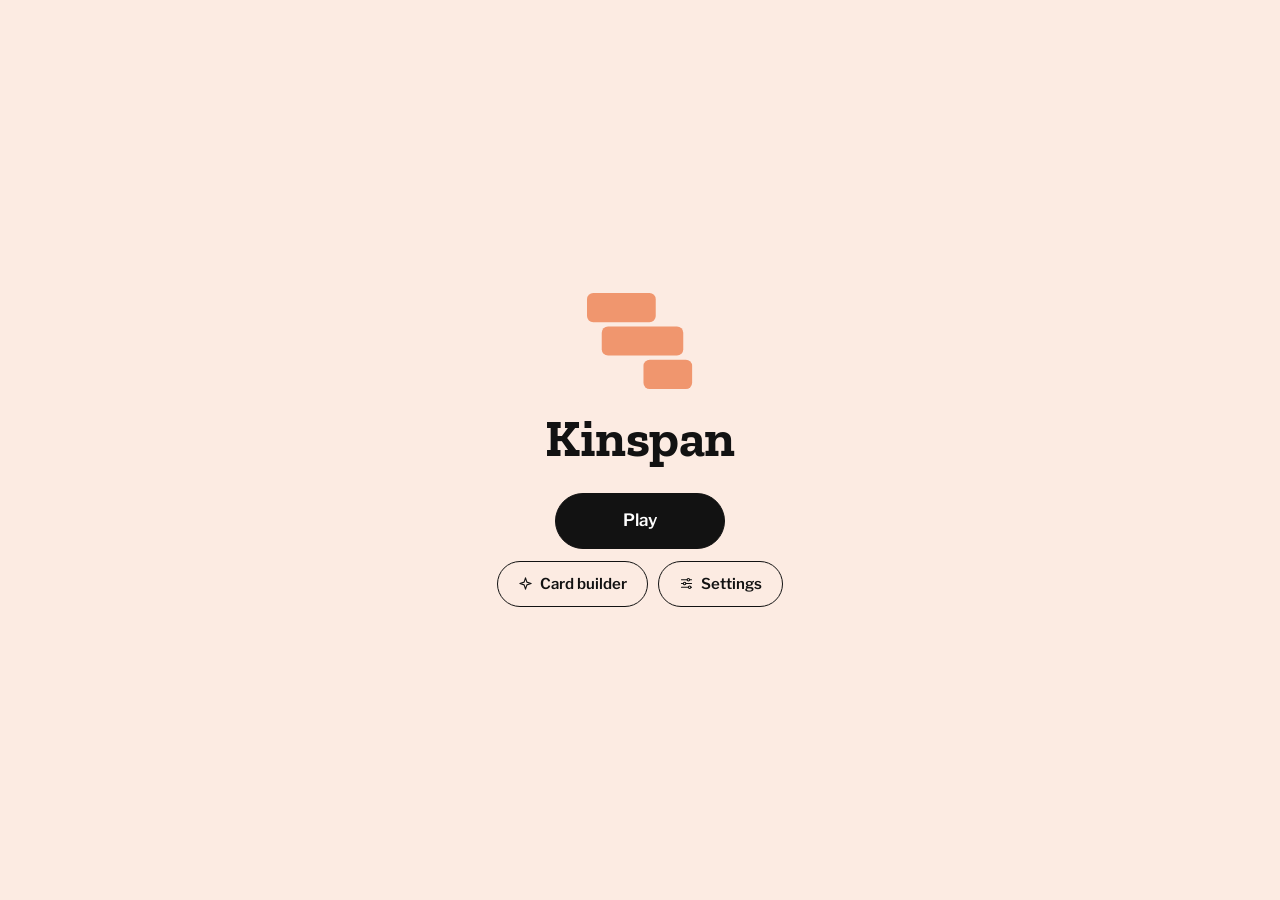
==== edit.html @ 1bdb9ee4 "One Gift per card, and cards that fit their content A card carries one Gift at most: Common none, Ra" ====
<!doctype html>
<meta charset="utf-8">
<meta name="viewport" content="width=device-width,initial-scale=1,viewport-fit=cover">
<meta name="apple-mobile-web-app-capable" content="yes">
<meta name="apple-mobile-web-app-status-bar-style" content="default">
<meta name="apple-mobile-web-app-title" content="Kinspan">
<meta name="theme-color" content="#f7f4ef">
<link rel="icon" href="logo.svg" type="image/svg+xml">
<link rel="apple-touch-icon" href="touch-icon.png">
<title>Kinspan — card builder</title>
<script src="tree.js?v=11"></script>
<script src="family.js?v=11"></script>
<script src="rules.js?v=11"></script>
<style>
  :root{
    --bg:#f7f4ef; --panel:#ffffff; --edge:#ddd5c9; --ink:#2b2621; --dim:#7d7368;
    --gold:#9a7212; --pat:#2f6f9e; --mat:#a8552a; --self:#2f7a45; --bad:#a4262c;
    --patbg:#e4f0f8; --matbg:#fbeade; --selfbg:#e2f3e6;
    --ease:cubic-bezier(.34,1.24,.44,1);
  }
  *{box-sizing:border-box}
  html,body{height:100%}
  body{margin:0;background:var(--bg);color:var(--ink);height:100dvh;
    display:flex;flex-direction:column;overflow:hidden;touch-action:manipulation;
    font:15px/1.5 ui-sans-serif,-apple-system,"Segoe UI",Roboto,sans-serif}
  button{font:inherit;color:inherit;cursor:pointer}

  header{flex:none;display:flex;gap:10px;align-items:center;
    padding:10px 14px;padding-top:calc(10px + env(safe-area-inset-top));
    background:var(--panel);border-bottom:1px solid var(--edge)}
  .hmark{font-size:20px}
  header h1{margin:0;font-size:18px;font-weight:680;letter-spacing:-.01em}
  .sp{flex:1}
  .round{border:1px solid var(--edge);background:var(--panel);border-radius:99px;
    width:40px;height:40px;font-size:18px;flex:none}
  .round:hover{border-color:var(--ink)}
  .btn{appearance:none;border:1px solid var(--edge);background:var(--panel);
    font-size:14px;font-weight:620;border-radius:10px;padding:8px 14px;min-height:40px}
  .btn:hover{border-color:var(--ink)}
  .btn.primary{background:var(--ink);color:#fff;border-color:var(--ink)}
  .btn.gold{background:var(--gold);color:#fff;border-color:var(--gold)}
  .btn.danger{color:var(--bad);border-color:#e7c9c9}
  .btn.sm{min-height:32px;padding:5px 10px;font-size:12.5px}
  .dirty{width:8px;height:8px;border-radius:50%;background:var(--gold)}

  /* ---- toolbar ---- */
  .tools{flex:none;display:flex;gap:8px;align-items:center;flex-wrap:wrap;
    padding:12px 14px 4px;max-width:1100px;width:100%;margin:0 auto}
  #q{flex:1 1 180px;padding:9px 12px;border:1px solid var(--edge);border-radius:99px;
    font:inherit;font-size:15px;background:var(--panel);color:var(--ink)}
  .chips{display:flex;gap:6px;overflow-x:auto;scrollbar-width:none}
  .chip{border:1px solid var(--edge);background:var(--panel);border-radius:99px;
    padding:6px 12px;font-size:13px;font-weight:600;white-space:nowrap}
  .chip.on{background:var(--ink);color:#fff;border-color:var(--ink)}
  #sort{width:auto;border:1px solid var(--edge);border-radius:99px;padding:7px 10px;font:inherit;
    font-size:13px;background:var(--panel);color:var(--ink)}

  /* ---- the deck ---- */
  main{flex:1;overflow:auto;-webkit-overflow-scrolling:touch;
    padding:10px 14px calc(30px + env(safe-area-inset-bottom))}
  #grid{display:grid;grid-template-columns:repeat(auto-fill,minmax(150px,1fr));gap:14px;
    max-width:1100px;margin:0 auto;perspective:900px}
  .kc{position:relative;aspect-ratio:5/7;border-radius:14px;border:1.5px solid;
    background:var(--panel);overflow:hidden;cursor:pointer;text-align:left;padding:0;
    display:flex;flex-direction:column;content-visibility:auto;contain-intrinsic-size:150px 210px;
    box-shadow:0 2px 0 rgba(0,0,0,.04);
    animation:deal .42s var(--ease) both;
    transition:transform .2s var(--ease),box-shadow .2s}
  @keyframes deal{from{opacity:0;transform:translateY(24px) rotate(-3deg) scale(.92)}to{opacity:1;transform:none}}
  #grid.quiet .kc{animation:none}
  .kc:hover{transform:translateY(-6px) rotate(-1deg);box-shadow:0 16px 30px rgba(80,60,30,.18)}
  .kc.pat{border-color:var(--pat)} .kc.mat{border-color:var(--mat)} .kc.self{border-color:var(--self)}
  .kc .band{height:38%;display:flex;align-items:center;justify-content:center;position:relative}
  .kc.pat .band{background:var(--patbg);color:var(--pat)}
  .kc.mat .band{background:var(--matbg);color:var(--mat)}
  .kc.self .band{background:var(--selfbg);color:var(--self)}
  .kc .mono{width:52px;height:52px;border-radius:50%;border:2px solid currentColor;
    display:grid;place-items:center;font-weight:700;font-size:19px;background:rgba(255,255,255,.6)}
  .kc .tier{position:absolute;top:7px;right:8px;font-size:9.5px;letter-spacing:.09em;
    text-transform:uppercase;font-weight:700;opacity:.8}
  .kc .body{flex:1;padding:9px 11px;display:flex;flex-direction:column;min-height:0}
  .kc .nm{font-weight:680;font-size:14px;line-height:1.25;
    display:-webkit-box;-webkit-line-clamp:2;-webkit-box-orient:vertical;overflow:hidden}
  .kc .yr{color:var(--dim);font-size:12px;margin-top:2px;font-variant-numeric:tabular-nums}
  .kc .rl{color:var(--dim);font-size:11.5px;white-space:nowrap;overflow:hidden;text-overflow:ellipsis}
  .kc .gs{margin-top:auto;display:flex;gap:6px}
  .kc .g{width:28px;height:28px;border-radius:50%;display:grid;place-items:center;font-size:14px;
    border:1.5px dashed var(--edge);color:var(--edge)}
  .kc .g.on{border:1.5px solid var(--tintedge);background:var(--tint);color:var(--gold)}
  .kc.noyear{opacity:.55}
  .kc.noyear .tier{color:#b4671d}
  .kc.add{border:2px dashed var(--edge);background:transparent;align-items:center;
    justify-content:center;color:var(--dim);font-weight:620;gap:6px}
  .kc.add b{font-size:34px;font-weight:300;line-height:1}
  .kc.add:hover{border-color:var(--gold);color:var(--gold)}
  .count{max-width:1100px;margin:0 auto 10px;color:var(--dim);font-size:12.5px}
  .empty{color:var(--dim);text-align:center;padding:34px 0;grid-column:1/-1}

  /* ---- one card, up close ---- */
  #focus{position:fixed;inset:0;z-index:40;background:rgba(43,38,33,.5);display:none;
    align-items:center;justify-content:center;padding:16px}
  #focus.on{display:flex;animation:fade .2s both}
  @keyframes fade{from{opacity:0}to{opacity:1}}
  .fx{display:flex;gap:22px;align-items:flex-start;width:100%;max-width:860px;max-height:100%}
  .fx>.kc{width:240px;flex:none;cursor:default;animation:flip .5s var(--ease) both;
    box-shadow:0 24px 60px rgba(0,0,0,.3)}
  .fx>.kc:hover{transform:none}
  .fx.still>.kc,.fx.still>.panel{animation:none}
  .fx>.kc .nm{font-size:19px}
  .fx>.kc .yr{font-size:14px}
  .fx>.kc .rl{font-size:13px}
  .fx>.kc .mono{width:76px;height:76px;font-size:27px}
  .fx>.kc .g{width:38px;height:38px;font-size:19px}
  @keyframes flip{from{transform:rotateY(80deg) scale(.8);opacity:0}to{transform:none;opacity:1}}
  .panel{flex:1;min-width:0;background:var(--panel);border-radius:18px;padding:18px;
    max-height:calc(100dvh - 32px);overflow:auto;animation:slide .4s var(--ease) .08s both}
  @keyframes slide{from{opacity:0;transform:translateX(20px)}to{opacity:1;transform:none}}
  .panel h2{font-size:12px;letter-spacing:.13em;text-transform:uppercase;color:var(--dim);
    font-weight:680;margin:18px 0 8px}
  .panel h2:first-child{margin-top:0}

  .slot{display:flex;gap:10px;align-items:flex-start;border-radius:12px;padding:11px;margin-bottom:8px;
    background:var(--tint);border:1.5px solid var(--tintedge);animation:deal .35s var(--ease) both}
  .slot .gi{font-size:24px;width:32px;text-align:center;color:var(--gold);flex:none;line-height:34px}
  .slot .grow{flex:1;min-width:0}
  .slot input{width:100%;border:0;background:transparent;font:inherit;color:var(--ink);padding:2px 0}
  .slot input:focus{outline:0;border-bottom:1px solid var(--tintedge)}
  .slot .gname{font-weight:680;color:var(--gold);font-size:16px}
  .slot .gfx{font-size:13px;color:#4d4d4d;margin:1px 0 3px}
  .slot .gwhy{font-size:13px;font-style:italic;color:var(--dim)}
  .addslot{width:100%;border:1.5px dashed var(--edge);background:transparent;border-radius:12px;
    padding:13px;color:var(--dim);font-weight:620;margin-bottom:8px}
  .addslot:hover{border-color:var(--gold);color:var(--gold)}
  .picker{border:1px solid var(--edge);border-radius:12px;padding:10px;margin-bottom:8px;
    animation:deal .3s var(--ease) both}
  .gg{display:flex;flex-wrap:wrap;gap:6px;margin-bottom:9px}
  .gg>span{flex-basis:100%;font-size:10.5px;letter-spacing:.08em;text-transform:uppercase;color:var(--dim)}
  .gg{display:grid;grid-template-columns:repeat(auto-fill,minmax(190px,1fr))}
  .gg>span{grid-column:1/-1}
  .gchip{display:flex;gap:8px;align-items:flex-start;text-align:left;border:1px solid var(--edge);
    background:var(--panel);border-radius:10px;padding:8px 10px;font-size:13px;
    transition:transform .12s var(--ease),border-color .12s}
  .gchip i{font-style:normal;color:var(--gold);font-size:17px;width:20px;text-align:center;flex:none}
  .gchip b{display:block;font-weight:650}
  .gchip small{display:block;color:var(--dim);font-size:11.5px;line-height:1.35}
  .gchip:hover{border-color:var(--gold);transform:translateY(-1px)}
  .gchip.sug{border-color:var(--gold);background:var(--tint);color:var(--gold);font-weight:650}
  textarea{width:100%;min-height:90px;padding:10px 12px;border:1px solid var(--edge);border-radius:10px;
    font:inherit;font-size:15px;line-height:1.5;resize:vertical;background:var(--panel);color:var(--ink)}
  .done{display:flex;gap:8px;margin-top:16px}

  details.rec{margin-top:16px;border-top:1px solid var(--edge);padding-top:10px}
  details.rec summary{cursor:pointer;color:var(--dim);font-weight:620;font-size:14px;padding:6px 0}
  .field{margin-bottom:10px}
  .field label{display:block;font-size:12.5px;color:var(--dim);margin-bottom:3px}
  input[type=text],input[type=number],select,#pq{
    width:100%;padding:9px 11px;border:1px solid var(--edge);border-radius:8px;
    font:inherit;font-size:16px;background:var(--panel);color:var(--ink)}
  .slot input[type=text]{border:0;padding:2px 0;font-size:inherit;background:transparent}
  .two{display:grid;grid-template-columns:1fr 1fr;gap:8px}
  .check{display:flex;gap:8px;align-items:center;margin:10px 0;font-size:14px}
  .check input{width:18px;height:18px}
  .hint{color:var(--dim);font-size:12.5px;margin:4px 0 0}
  .row{display:flex;gap:8px;align-items:center;flex-wrap:wrap}
  .link{display:flex;gap:8px;align-items:center;border:1px solid var(--edge);border-radius:9px;
    padding:7px 10px;margin-bottom:6px}
  .link .grow{flex:1;min-width:0}
  .link .n{font-weight:600;font-size:14px}
  .link .d{color:var(--dim);font-size:12px}
  .x{border:0;background:transparent;color:var(--dim);font-size:17px;padding:4px 7px;line-height:1;border-radius:6px}
  .x:hover{color:var(--bad);background:#faf0f0}
  .person{display:flex;gap:10px;align-items:center;width:100%;text-align:left;
    background:var(--panel);border:1px solid var(--edge);border-radius:10px;padding:10px 12px;margin-bottom:7px}
  .person:hover{border-color:var(--ink)}
  .person .dot{width:9px;height:9px;border-radius:50%;flex:none;background:var(--dim)}
  .person .dot.m{background:var(--pat)} .person .dot.f{background:var(--mat)}
  .person .grow{flex:1;min-width:0}
  .person .n{font-weight:600}
  .person .d{color:var(--dim);font-size:12.5px}
  .tag{font-size:10px;letter-spacing:.05em;text-transform:uppercase;font-weight:650;
    border-radius:99px;padding:2px 7px;background:#eef4ee;color:var(--self)}

  #modal{position:fixed;inset:0;background:rgba(43,38,33,.4);display:none;z-index:50;
    align-items:flex-end;justify-content:center}
  #modal.on{display:flex}
  .sheet{background:var(--panel);width:100%;max-width:520px;border-radius:16px 16px 0 0;
    padding:16px 16px calc(20px + env(safe-area-inset-bottom));max-height:86vh;overflow:auto;
    animation:deal .3s var(--ease) both}
  .sheet h2{font-size:18px}
  .toast{position:fixed;left:50%;transform:translateX(-50%);
    bottom:calc(22px + env(safe-area-inset-bottom));z-index:60;
    background:var(--ink);color:#fff;padding:10px 16px;border-radius:9px;
    font-size:13.5px;opacity:0;pointer-events:none;transition:opacity .2s}
  .toast.on{opacity:1}

  @media (min-width:560px){ #modal{align-items:center} .sheet{border-radius:16px} }
  @media (max-width:640px){
    #grid{grid-template-columns:repeat(auto-fill,minmax(104px,1fr));gap:10px}
    .kc .mono{width:38px;height:38px;font-size:15px}
    .kc .nm{font-size:12.5px} .kc .rl,#grid .kc .tier{display:none}
    .kc .g{width:22px;height:22px;font-size:11px}
    .kc .body{padding:7px 8px}
    #focus{padding:0;align-items:stretch}
    .fx{flex-direction:column;align-items:stretch;gap:0;overflow:auto;max-height:none;min-height:100%;
      padding:14px 12px calc(16px + env(safe-area-inset-bottom))}
    .fx>.kc{width:150px;align-self:center;margin-bottom:-24px;z-index:1}
    .panel{flex:1;max-height:none;overflow:visible;padding-top:34px}
  }
  @media (prefers-reduced-motion: reduce){ *{animation:none!important;transition:none!important} }
</style>
<link rel="stylesheet" href="theme.css?v=11">

<header>
  <button class="round" id="home" aria-label="Main menu"><i data-ic="back"></i></button>
  <span class="hmark" data-logo></span>
  <h1>Card builder</h1>
  <div class="sp"></div>
  <span class="dirty" id="dirty" title="Changes not saved to your file" hidden></span>
  <button class="btn gold" id="save">Save file</button>
</header>

<div class="tools">
  <input id="q" type="search" placeholder="Find someone" autocomplete="off">
  <div class="chips" id="chips"></div>
  <select id="sort" aria-label="Sort">
    <option value="old">Oldest first</option>
    <option value="young">Youngest first</option>
    <option value="az">A to Z</option>
  </select>
</div>

<main>
  <p class="count" id="count"></p>
  <div id="grid"></div>
</main>

<div id="focus"></div>
<div id="modal"><div class="sheet" id="sheet"></div></div>
<div class="toast" id="toast"></div>

<script>
const $ = s => document.querySelector(s);
const esc = s => String(s ?? '').replace(/[&<>"]/g, c =>
  ({'&':'&amp;','<':'&lt;','>':'&gt;','"':'&quot;'}[c]));

let fam = null;
let editing = null;      // id of the card open up close
let picking = false;     // the Gift menu is open on that card
let filter = 'all';
let shown = null;     // the card already flipped open, so a redraw does not flip it again

(async function () {
  fam = await FAMILY.load();
  if (!fam) { location.href = './'; return; }
  render();
})();

function toast(msg) {
  const t = $('#toast');
  t.textContent = msg; t.classList.add('on');
  clearTimeout(t._t); t._t = setTimeout(() => t.classList.remove('on'), 2200);
}

/* Any change goes through here: re-derive, re-render, mark unsaved. */
function changed(msg) {
  fam = FAMILY.touched();
  if (msg) toast(msg);
  render();
}

let drawn = false;   // the deck deals in once, then redraws quietly
function render() {
  $('#dirty').hidden = !fam.dirty;
  if (editing && !fam.byId[editing]) editing = null;
  renderGrid(drawn); drawn = true;
  renderFocus();
}

/* ------------------------------------------------------------- a card ---- */

const sideOf = p => p.relationship_to_root === 'self' ? 'self'
  : p.relationship_side === 'maternal' ? 'mat' : 'pat';
const initials = p => ((p.given || p.name || '?')[0] + ((p.surname || '')[0] || '')).toUpperCase();
const years = p => p.birth_year ? `${p.birth_year}–${p.living ? 'now' : (p.death_year || '?')}` : 'No birth year';
const TIER = ['Sketch', 'Story', 'Biography'];

function kinCard(p, i) {
  const ab = p.abilities || [];
  const slots = [0].map(k => { const a = ab[k], fx = a && ABILITY_EFFECTS[a.kind];
    return a ? `<span class="g on" title="${esc(a.name)}">${fx ? fx.icon : icon('spark')}</span>` : `<span class="g">${icon('plus')}</span>`; }).join('');
  return `<button class="kc ${sideOf(p)} ${p.birth_year ? '' : 'noyear'} ${ab.length ? 't-high' : ''}" data-id="${esc(p.id)}"
      style="animation-delay:${Math.min(i, 24) * 22}ms">
    <span class="band"><span class="mono">${esc(initials(p))}</span>
      ${!p.birth_year ? '<span class="tier">Not playable</span>' : ab.length ? '<span class="tier"><i class="gem high" title="Biography"></i></span>' : ''}</span>
    <span class="body"><span class="nm">${esc(p.name)}</span>
      <span class="yr">${esc(years(p))}</span>
      <span class="rl">${esc(p.relationship_to_root || '')}</span>
      <span class="gs">${slots}</span></span>
  </button>`;
}

/* ------------------------------------------------------------- the deck -- */

const FILTERS = [
  ['all', 'Everyone', () => true],
  ['gift', 'With Gifts', p => (p.abilities || []).length],
  ['none', 'No Gift yet', p => !(p.abilities || []).length],
  ['pat', "Father's side", p => sideOf(p) === 'pat'],
  ['mat', "Mother's side", p => sideOf(p) === 'mat'],
];
const SORTS = {
  old: (a, b) => (a.birth_year || 9999) - (b.birth_year || 9999),
  young: (a, b) => (b.birth_year || 0) - (a.birth_year || 0),
  az: (a, b) => a.name.localeCompare(b.name),
};
$('#chips').innerHTML = FILTERS.map(([id, label]) =>
  `<button class="chip ${id === filter ? 'on' : ''}" data-f="${id}">${label}</button>`).join('');
$('#chips').onclick = e => { const b = e.target.closest('[data-f]'); if (!b) return;
  filter = b.dataset.f;
  $('#chips').querySelectorAll('.chip').forEach(c => c.classList.toggle('on', c === b));
  renderGrid(); };
$('#q').oninput = () => renderGrid();
$('#sort').onchange = () => renderGrid();

function renderGrid(quiet) {
  $('#grid').classList.toggle('quiet', !!quiet);
  const term = ($('#q').value || '').trim().toLowerCase();
  const keep = FILTERS.find(f => f[0] === filter)[2];
  const list = fam.people.filter(p => keep(p) && (!term || p.name.toLowerCase().includes(term)))
    .sort(SORTS[$('#sort').value]);
  const gifted = fam.people.filter(p => (p.abilities || []).length).length;
  $('#count').textContent = `${fam.people.length} Kin · ${gifted} with a Gift`
    + (list.length !== fam.people.length ? ` · showing ${list.length}` : '');
  $('#grid').innerHTML = (list.length ? list.map(kinCard).join('') : '<p class="empty">Nobody here.</p>')
    + `<button class="kc add" id="add"><b>${icon('plus')}</b>Add someone</button>`;
  $('#grid').querySelectorAll('.kc[data-id]').forEach(b => {
    b.onclick = () => { editing = b.dataset.id; picking = false; renderFocus(); };
  });
  $('#add').onclick = () => newPerson(null, null);
}

/* ------------------------------------------------------ one card, up close */

function renderFocus() {
  const f = $('#focus');
  const p = editing && fam.byId[editing];
  if (!p) { f.classList.remove('on'); f.innerHTML = ''; shown = null; return; }
  const ab = p.abilities || [];
  const sug = suggestGift(p, giftContext(fam.people));
  const isRoot = fam.meta.root_id === p.id;
  const chip = (id, hot) => { const g = GIFT_BY_ID[id], fx = ABILITY_EFFECTS[g.kind];
    return `<button class="gchip ${hot ? 'sug' : ''}" data-gift="${id}"
      ><i>${fx.icon}</i><span><b>${esc(g.name)}</b><small>${esc(giftTier(g.kind, 'high').effect)} ≈ ${giftTier(g.kind, 'high').worth} Legacy</small></span></button>`; };
  const taken = new Set(ab.map(a => a.gift));

  const slots = ab.map((a, i) => {
    // A Gift written before the menu has no effect of its own; in play it
    // borrows the one their life suggests, so say that rather than nothing.
    const own = ABILITY_EFFECTS[a.kind], fx = own || ABILITY_EFFECTS[(sug || {}).kind];
    return `<div class="slot">
      <span class="gi">${fx ? fx.icon : icon('spark')}</span>
      <div class="grow">
        <input type="text" class="gname" id="f-gn${i}" value="${esc(a.name)}" aria-label="Gift name">
        <div class="gfx">${fx ? esc(giftTier(own ? a.kind : sug.kind, 'high').effect) : ''}</div>
        <input type="text" class="gwhy" id="f-gw${i}" value="${esc(a.why || a.text || '')}"
          placeholder="Why them? A line from their story" aria-label="Why they have it">
      </div>
      <button class="x" data-ungift="${i}" aria-label="Remove this Gift">${icon('close')}</button>
    </div>`; }).join('');
  const add = ab.length >= 1 ? '' : picking ? `<div class="picker">
      ${sug && !taken.has(sug.gift) ? `<div class="gg"><span>Their life suggests</span>${chip(sug.gift, true)}</div>` : ''}
      ${[...new Set(GIFTS.map(g => g.group))].map(grp => `<div class="gg"><span>${esc(grp)}</span>${
        GIFTS.filter(g => g.group === grp && !taken.has(g.id)).map(g => chip(g.id)).join('')}</div>`).join('')}
      <button class="btn sm" id="unpick">Close</button></div>`
    : `<button class="addslot" id="pick">${icon('plus')} Add a Gift${sug && !taken.has(sug.gift) ? ` · try <b>${esc(GIFT_BY_ID[sug.gift].name)}</b>` : ''}</button>`;

  f.innerHTML = `<div class="fx ${shown === p.id ? 'still' : ''}">
    ${kinCard(p, 0).replace('<button', '<div').replace(/<\/button>\s*$/, '</div>')}
    <div class="panel">
      <h2>Gift</h2>
      <p class="hint" style="margin:-4px 0 10px">${ab.length ? 'A Gift you write plays at full strength: this card is a Biography every game.'
        : 'Without one, each game deals this Kin as a Sketch, a Story, or a Biography at random. Write one and they are always a Biography.'}</p>
      ${slots}${add}
      <h2>Their story</h2>
      <textarea id="f-story" placeholder="A job, a journey, something they said, how they are remembered.">${esc(p.story || '')}</textarea>

      <details class="rec"><summary>Fix the record</summary>
        <div class="two" style="margin-top:8px">
          <div class="field"><label>First names</label><input type="text" id="f-given" value="${esc(p.given||'')}"></div>
          <div class="field"><label>Surname</label><input type="text" id="f-surname" value="${esc(p.surname||'')}"></div>
        </div>
        <div class="two">
          <div class="field"><label>Suffix</label><input type="text" id="f-suffix" value="${esc(p.suffix||'')}" placeholder="Jr, III"></div>
          <div class="field"><label>Sex</label><select id="f-sex">
            <option value=""${!p.sex?' selected':''}>Not recorded</option>
            <option value="F"${p.sex==='F'?' selected':''}>Female</option>
            <option value="M"${p.sex==='M'?' selected':''}>Male</option></select></div>
        </div>
        <div class="two">
          <div class="field"><label>Born — year</label><input type="number" id="f-by" value="${p.birth_year ?? ''}" placeholder="1902"></div>
          <div class="field"><label>Born — place</label><input type="text" id="f-bp" value="${esc(p.birth_place||'')}"></div>
        </div>
        <div class="check"><input type="checkbox" id="f-living" ${p.living?'checked':''}>
          <label for="f-living">Still living</label></div>
        <div id="deathfields" ${p.living?'hidden':''}>
          <div class="two">
            <div class="field"><label>Died — year</label><input type="number" id="f-dy" value="${p.death_year ?? ''}"></div>
            <div class="field"><label>Died — place</label><input type="text" id="f-dp" value="${esc(p.death_place||'')}"></div>
          </div>
          <div class="field"><label>Buried</label><input type="text" id="f-bu" value="${esc(p.burial_place||'')}"></div>
        </div>
        <div class="field"><label>Children they had</label>
          <input type="number" id="f-kids" value="${p.child_count ?? ''}" placeholder="${p.children_in_tree} in this file"></div>
        ${renderMarriages(p)}
        ${linkBlock('Parents', p.parent_ids, 'parent')}
        ${linkBlock('Spouses', p.spouse_ids, 'spouse')}
        ${linkBlock('Children', p.children_ids, 'child')}
        <div class="row" style="margin-top:12px">
          ${isRoot ? '<span class="tag">Everyone is related to them</span>'
                   : '<button class="btn sm" id="mkroot">Centre the family on them</button>'}
          <div class="sp"></div>
          <button class="btn sm danger" id="del">Remove</button>
        </div>
      </details>

      <div class="done"><div class="sp"></div><button class="btn primary" id="apply">Done</button></div>
    </div></div>`;
  f.classList.add('on'); shown = p.id;

  const close = () => { commit(); editing = null; render(); };
  $('#apply').onclick = close;
  f.onclick = e => { if (e.target === f || e.target.classList.contains('fx')) close(); };
  const pk = $('#pick'); if (pk) pk.onclick = () => { commit(); picking = true; renderFocus(); };
  const up = $('#unpick'); if (up) up.onclick = () => { commit(); picking = false; renderFocus(); };
  const mk = $('#mkroot');
  if (mk) mk.onclick = () => { commit(); fam.meta.root_id = p.id;
    changed(`Everyone is now described relative to ${p.name}.`); };
  $('#f-living').onchange = e => { $('#deathfields').hidden = e.target.checked; };
  $('#del').onclick = () => confirmDelete(p);
  f.querySelectorAll('[data-gift]').forEach(b => {
    b.onclick = () => {
      commit();
      const id = b.dataset.gift, g = GIFT_BY_ID[id];
      p.abilities.push({ gift: id, kind: g.kind, n: g.n || 1, name: g.name, why: '' });
      picking = false;
      changed(`${g.name} given to ${p.given || p.name}.`);
    };
  });
  f.querySelectorAll('[data-ungift]').forEach(b => {
    b.onclick = () => { commit(); p.abilities.splice(+b.dataset.ungift, 1); changed(); };
  });
  f.querySelectorAll('[data-unlink]').forEach(b => {
    b.onclick = () => {
      commit();
      const [kind, other] = b.dataset.unlink.split(':');
      if (kind === 'spouse') TREE.unlinkSpouse(fam.byId, p.id, other);
      if (kind === 'parent') TREE.unlinkChild(fam.byId, other, p.id);
      if (kind === 'child')  TREE.unlinkChild(fam.byId, p.id, other);
      changed('Unlinked.');
    };
  });
  f.querySelectorAll('[data-addlink]').forEach(b => {
    b.onclick = () => { commit(); pickPerson(p, b.dataset.addlink); };
  });
}

function renderMarriages(p) {
  const mars = (p.marriages || []).filter(m => m.spouse_id);
  if (!mars.length) return '';
  return `<h2>Marriages</h2><div class="card">` + mars.map((m, i) => `
    <div class="field">
      <label>${esc(m.spouse_name || 'Spouse')}</label>
      <div class="two">
        <input type="number" id="f-my${i}" value="${m.year ?? ''}" placeholder="Year">
        <input type="text" id="f-mp${i}" value="${esc(m.place||'')}" placeholder="Place">
      </div>
    </div>`).join('') + `</div>`;
}

function linkBlock(title, ids, kind) {
  const rows = (ids || []).map(id => {
    const q = fam.byId[id];
    if (!q) return '';
    const yrs = q.birth_year ? `b. ${q.birth_year}` : 'no dates';
    return `<div class="link">
      <span class="dot ${q.sex==='M'?'m':q.sex==='F'?'f':''}"
        style="width:8px;height:8px;border-radius:50%;background:${q.sex==='M'?'var(--pat)':q.sex==='F'?'var(--mat)':'var(--dim)'}"></span>
      <span class="grow"><span class="n">${esc(q.name)}</span>
        <span class="d"> · ${esc(yrs)}</span></span>
      <button class="x" data-unlink="${kind}:${esc(id)}" title="Unlink">${icon('close')}</button>
    </div>`;
  }).join('');
  return `<div style="margin-bottom:12px">
    <label style="display:block;font-size:12.5px;color:var(--dim);margin-bottom:5px">${title}</label>
    ${rows || '<p class="hint" style="margin:0 0 6px">None recorded.</p>'}
    <button class="btn sm" data-addlink="${kind}">Add a ${kind}</button>
  </div>`;
}

/* Read every field back onto the person. Called before any action that
 * re-renders, so nothing typed is silently thrown away. */
function commit() {
  const p = fam.byId[editing];
  if (!p) return;
  const val = id => { const e = document.getElementById(id); return e ? e.value.trim() : ''; };
  const num = id => { const v = val(id); if (v === '') return null;
                      const n = parseInt(v, 10); return Number.isFinite(n) ? n : null; };
  const chk = id => { const e = document.getElementById(id); return e ? e.checked : false; };

  p.given = val('f-given') || null;
  p.surname = val('f-surname') || null;
  p.suffix = val('f-suffix') || null;
  p.sex = val('f-sex') || null;

  p.birth_year = num('f-by');
  p.birth_place = val('f-bp') || null;
  p.living = chk('f-living');
  if (p.living) {
    p.death_year = null; p.death_place = null; p.burial_place = null;
  } else {
    p.death_year = num('f-dy');
    p.death_place = val('f-dp') || null;
    p.burial_place = val('f-bu') || null;
  }
  p.child_count = num('f-kids');

  (p.marriages || []).filter(m => m.spouse_id).forEach((m, i) => {
    if (document.getElementById('f-my' + i)) {
      m.year = num('f-my' + i);
      m.place = val('f-mp' + i) || null;
    }
  });

  p.story = (document.getElementById('f-story') || {}).value || '';
  // The Gift list is the truth; the inputs only rename it or add a why. An
  // emptied name falls back to the catalogue's, so a Gift is never lost to a
  // cleared box. `text` was the why before the menu; it becomes `why` here.
  p.abilities = (p.abilities || []).map(({ text, ...a }, i) => ({ ...a,
    name: val('f-gn' + i) || (GIFT_BY_ID[a.gift] || {}).name || a.name,
    why: document.getElementById('f-gw' + i) ? val('f-gw' + i) : (a.why || text || '') }));
  // A person who has been written about is no longer untouched.
  if ((p.story || '').trim() || p.abilities.length) p.status = 'drafted';

  fam = FAMILY.touched();
}

/* ------------------------------------------------------- pick a person ---- */

function pickPerson(p, kind) {
  const banned = new Set([p.id]);
  const already = kind === 'spouse' ? p.spouse_ids
                : kind === 'parent' ? p.parent_ids : p.children_ids;
  (already || []).forEach(i => banned.add(i));

  const choices = fam.people.filter(q => {
    if (banned.has(q.id)) return false;
    // Refuse anything that would make someone their own ancestor.
    if (kind === 'parent' && TREE.isAncestorOf(fam.byId, p.id, q.id)) return false;
    if (kind === 'child' && TREE.isAncestorOf(fam.byId, q.id, p.id)) return false;
    return true;
  });

  openSheet(`
    <h2 style="margin-top:0">Add a ${kind} for ${esc(p.name)}</h2>
    <input id="pq" type="search" placeholder="Search" autocomplete="off"
      style="width:100%;padding:10px 12px;border:1px solid var(--edge);border-radius:9px;
             font:inherit;font-size:16px;margin-bottom:9px">
    <div id="plist" style="max-height:46vh;overflow:auto"></div>
    <div class="row" style="margin-top:12px">
      <button class="btn" id="pnew">They are not here — add them</button>
      <div style="flex:1"></div>
      <button class="btn" id="pcancel">Cancel</button>
    </div>
  `);

  const draw = term => {
    const t = (term || '').trim().toLowerCase();
    const list = choices.filter(q => !t || q.name.toLowerCase().includes(t)).slice(0, 80);
    $('#plist').innerHTML = list.length ? list.map(q => `
      <button class="person" data-id="${esc(q.id)}">
        <span class="dot ${q.sex==='M'?'m':q.sex==='F'?'f':''}"></span>
        <span class="grow"><span class="n">${esc(q.name)}</span>
          <span class="d">${q.birth_year ? 'b. '+q.birth_year : 'no dates'}</span></span>
      </button>`).join('')
      : '<p class="empty">Nobody available.</p>';
    $('#plist').querySelectorAll('.person').forEach(b => {
      b.onclick = () => { doLink(p, kind, b.dataset.id); closeSheet(); };
    });
  };
  draw('');
  $('#pq').oninput = e => draw(e.target.value);
  $('#pcancel').onclick = closeSheet;
  $('#pnew').onclick = () => { closeSheet(); newPerson(p, kind); };
}

function doLink(p, kind, otherId) {
  let ok = false;
  if (kind === 'spouse') ok = TREE.linkSpouse(fam.byId, p.id, otherId);
  if (kind === 'parent') ok = TREE.linkChild(fam.byId, otherId, p.id);
  if (kind === 'child')  ok = TREE.linkChild(fam.byId, p.id, otherId);
  if (!ok) return toast('That link would put someone in their own family line.');
  changed(`Linked ${fam.byId[otherId].name}.`);
}

/* ---------------------------------------------------------- add someone ---- */

function newPerson(relativeTo, kind) {
  openSheet(`
    <h2 style="margin-top:0">Add someone${relativeTo ? ` as a ${kind} of ${esc(relativeTo.name)}` : ''}</h2>
    <div class="two">
      <div class="field"><label>First names</label><input type="text" id="n-given" autofocus></div>
      <div class="field"><label>Surname</label><input type="text" id="n-surname"></div>
    </div>
    <div class="two">
      <div class="field"><label>Born — year</label><input type="number" id="n-by" placeholder="1902"></div>
      <div class="field"><label>Sex</label>
        <select id="n-sex"><option value="">Not recorded</option>
          <option value="F">Female</option><option value="M">Male</option></select></div>
    </div>
    <div class="field"><label>Born — place</label><input type="text" id="n-bp"></div>
    <div class="check"><input type="checkbox" id="n-living">
      <label for="n-living" style="margin:0">Still living</label></div>
    <p class="hint">You can fill in the rest afterwards. A birth year is what lets
      them be played.</p>
    <div class="row" style="margin-top:12px">
      <button class="btn primary" id="ncreate">Add them</button>
      <div style="flex:1"></div>
      <button class="btn" id="ncancel">Cancel</button>
    </div>
  `);
  $('#ncancel').onclick = closeSheet;
  $('#ncreate').onclick = () => {
    const g = $('#n-given').value.trim(), s = $('#n-surname').value.trim();
    if (!g && !s) return toast('Give them at least one name.');
    const by = parseInt($('#n-by').value, 10);
    const p = TREE.addPerson(fam.people, {
      given: g || null, surname: s || null,
      sex: $('#n-sex').value || null,
      birth_year: Number.isFinite(by) ? by : null,
      birth_place: $('#n-bp').value.trim() || null,
      living: $('#n-living').checked,
    });
    fam.byId[p.id] = p;
    if (relativeTo) {
      if (kind === 'spouse') TREE.linkSpouse(fam.byId, relativeTo.id, p.id);
      if (kind === 'parent') TREE.linkChild(fam.byId, p.id, relativeTo.id);
      if (kind === 'child')  TREE.linkChild(fam.byId, relativeTo.id, p.id);
    }
    closeSheet();
    if (!relativeTo) editing = p.id;
    changed(`${p.name} added.`);
  };
}


/* ------------------------------------------------------------- removing ---- */

function confirmDelete(p) {
  const isRoot = fam.meta.root_id === p.id;
  openSheet(`
    <h2 style="margin-top:0">Remove ${esc(p.name)}?</h2>
    <p>They will be taken out of your family file, along with every link to them.
      ${isRoot ? '<b>They are who this family is centred on</b> — everyone else’s '
               + 'relationship will be recalculated from whoever comes first.' : ''}</p>
    <p class="hint">This only changes your file. Nothing anywhere else is touched,
      and you can always reload your last saved file.</p>
    <div class="row" style="margin-top:14px">
      <button class="btn danger" id="dyes">Remove them</button>
      <div style="flex:1"></div>
      <button class="btn" id="dno">Keep them</button>
    </div>
  `);
  $('#dno').onclick = closeSheet;
  $('#dyes').onclick = () => {
    const name = p.name;
    TREE.removePerson(fam.people, p.id);
    delete fam.byId[p.id];
    if (fam.meta.root_id === p.id) fam.meta.root_id = fam.people.length ? fam.people[0].id : null;
    editing = null;
    closeSheet();
    changed(`${name} removed.`);
  };
}

/* ---------------------------------------------------------------- sheet ---- */

function openSheet(html) {
  $('#sheet').innerHTML = html;
  $('#modal').classList.add('on');
}
function closeSheet() { $('#modal').classList.remove('on'); $('#sheet').innerHTML = ''; }
$('#modal').onclick = e => { if (e.target.id === 'modal') closeSheet(); };
document.addEventListener('keydown', e => {
  if (e.key !== 'Escape') return;
  if ($('#modal').classList.contains('on')) closeSheet();
  else if (editing) { commit(); editing = null; render(); }
});

/* ----------------------------------------------------------------- save ---- */

$('#save').onclick = () => {
  if (editing) commit();
  const name = FAMILY.download(fam);
  render();
  toast(`Saved ${name}. Keep it somewhere safe.`);
};

/* ------------------------------------------------------------ the game ---- */

/* Back to the title screen. The autosave carries the family across, so this
 * is not a place to warn about unsaved changes. */
let leaving = false;
$('#home').onclick = () => {
  if (editing) commit();
  leaving = true;
  location.href = './';
};

/* The autosave is a crash net, not their file. Say so on the way out rather
 * than letting someone assume an hour of writing is safely stored -- but not
 * when they are only stepping over to the board, which carries the same
 * unsaved family with it and comes straight back here. */
window.addEventListener('beforeunload', e => {
  if (leaving) return;
  if (fam && fam.dirty) { e.preventDefault(); e.returnValue = ''; }
});
</script>
---- theme.css ----
/* Kinspan house style, loaded after every page's own <style> so it wins.
 * Puzzle-paper look: white page, near-black ink, one slab serif for titles,
 * Franklin for everything else, black pill buttons, flat surfaces. Colour
 * comes from the logo and the game modes, not from the chrome. */
@import url('https://fonts.googleapis.com/css2?family=Libre+Franklin:wght@400;500;600;700;800&family=Zilla+Slab:wght@600;700&display=swap');

:root{
  --bg:#ffffff; --panel:#ffffff; --edge:#dcdcdc; --ink:#121212; --dim:#6f6f6f;
  --gold:#b8532c;          /* accent text: points, Gifts, links -- a deep cut of the logo */
  --brand:#F0966E; --tint:#fcebe2; --tintedge:#efc2ab; --soft:#f4f4f4;
  --ease:cubic-bezier(.3,1.3,.5,1);
}
body{font-family:'Libre Franklin',-apple-system,"Segoe UI",Roboto,sans-serif;background:var(--bg);color:var(--ink)}
/* The slab serif is for titles a person reads as a title; the small capitals
   labels over sections stay in Franklin. */
h1,.serif,.top h2,.sheet>h2:first-child,#isheet h2,#bsheet h2,.final .big,#ltot{
  font-family:'Zilla Slab',Georgia,serif;letter-spacing:-.01em}
.toast{background:var(--ink);border-radius:6px;font-weight:600}
.mode:not(.on){background:#fff}

/* Buttons: black pill for the one thing to do, outlined pill for the rest. */
button,.btn{border-radius:999px;font-weight:600}
button.primary,.btn.primary,.btn.gold{background:var(--ink);border-color:var(--ink);color:#fff}
button.primary:hover:not(:disabled),.btn.primary:hover,.btn.gold:hover{background:#333;border-color:#333}
button:hover:not(:disabled),.btn:hover{border-color:var(--ink)}
button:focus-visible,.btn:focus-visible,a:focus-visible{outline:2px solid var(--ink);outline-offset:2px}

/* Headers: white bar, hairline under it, icons without frames. */
header{background:#fff;border-bottom:1px solid var(--edge);box-shadow:none}
header h1{font-family:'Zilla Slab',Georgia,serif;font-weight:700}
button.icon,.round,a.back,.back{border-color:transparent!important;background:transparent!important}
button.icon:hover,.round:hover,a.back:hover,.back:hover{background:var(--soft)!important}

/* Sheets and cards sit flat on the page. */
.sheet{border-radius:14px;box-shadow:0 10px 40px rgba(0,0,0,.18)}
input,select,textarea{font-family:inherit}

/* Card tiers, shown the way games show loot. A Sketch is a plain card; a Story
 * wears a blue frame and gem; a Biography a gold frame, a glow, and a glint
 * that runs across it. Rings are box-shadows so a card's own side-colour
 * border stays as it is. */
:root{--rare:#3b7dd8; --legend:#e0a82e}
.t-low{box-shadow:0 0 0 1.5px var(--rare),0 3px 10px rgba(59,125,216,.22)!important}
.t-high{box-shadow:0 0 0 2px var(--legend),0 0 16px rgba(224,168,46,.5)!important}
.t-high::before{content:'';position:absolute;inset:0;border-radius:inherit;pointer-events:none;z-index:1;
  background:linear-gradient(105deg,transparent 44%,rgba(255,255,255,.5) 50%,transparent 56%) 0 0/260% 100% no-repeat;
  animation:glint 3.4s ease-in-out infinite}
@keyframes glint{0%{background-position:140% 0}55%,100%{background-position:-140% 0}}
.gem{display:inline-block;width:8px;height:8px;transform:rotate(45deg);border-radius:1.5px;
  margin:0 6px 1px 1px;vertical-align:middle;flex:none}
.gem.low{background:var(--rare);box-shadow:0 0 0 1px #fff}
.gem.high{background:linear-gradient(135deg,#ffe58a,#d99a16);box-shadow:0 0 0 1px #fff,0 0 6px rgba(224,168,46,.9)}
@media (prefers-reduced-motion: reduce){.t-high::before{animation:none;opacity:0}}
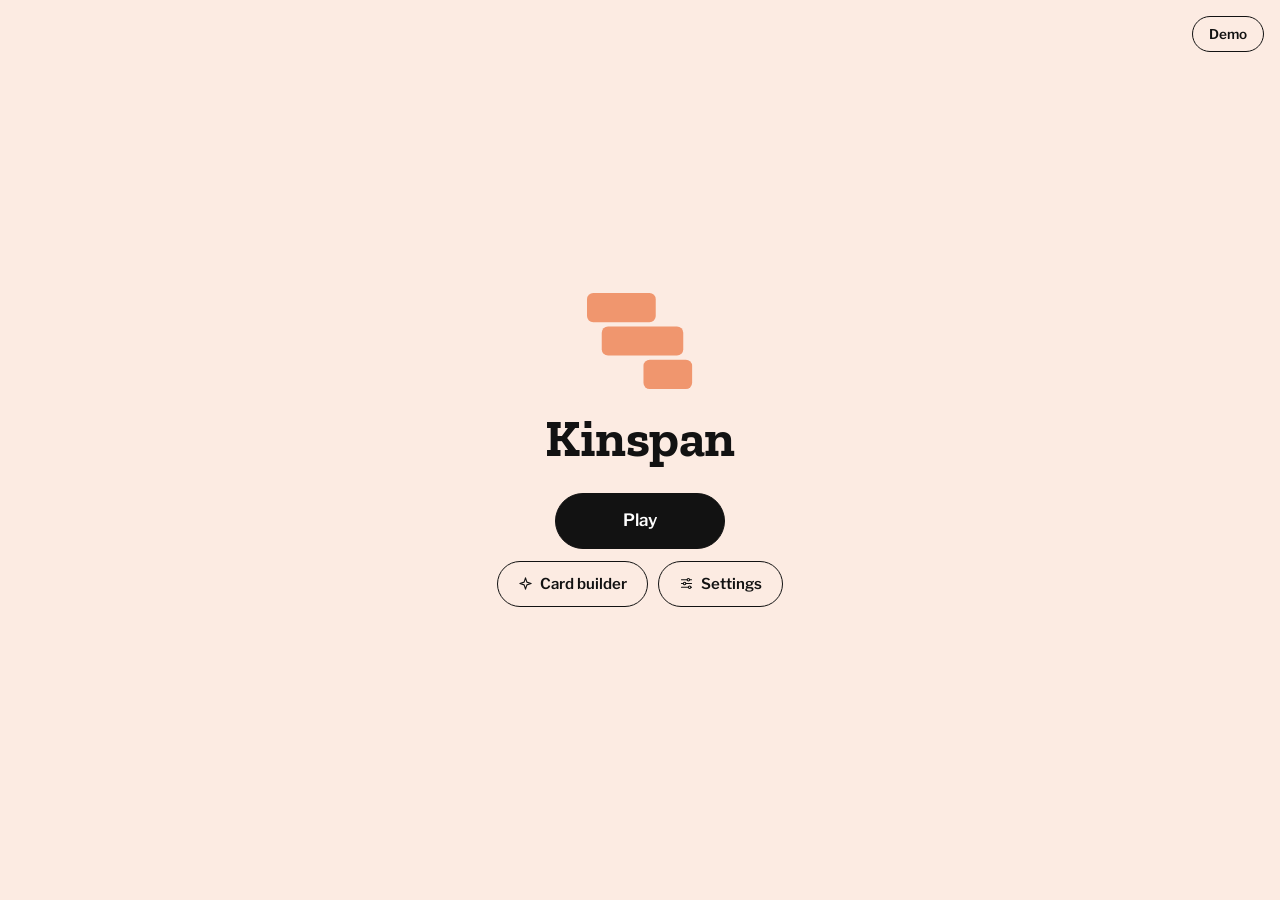
==== commit cbc82f8d: "Add a Demo button that loads a sample family The title screen gains a Demo pill in its corner. It lo" ====
--- a/edit.html
+++ b/edit.html
@@ -8,9 +8,9 @@
 <link rel="icon" href="logo.svg" type="image/svg+xml">
 <link rel="apple-touch-icon" href="touch-icon.png">
 <title>Kinspan — card builder</title>
-<script src="tree.js?v=11"></script>
-<script src="family.js?v=11"></script>
-<script src="rules.js?v=11"></script>
+<script src="tree.js?v=15"></script>
+<script src="family.js?v=15"></script>
+<script src="rules.js?v=15"></script>
 <style>
   :root{
     --bg:#f7f4ef; --panel:#ffffff; --edge:#ddd5c9; --ink:#2b2621; --dim:#7d7368;
@@ -58,41 +58,23 @@
   /* ---- the deck ---- */
   main{flex:1;overflow:auto;-webkit-overflow-scrolling:touch;
     padding:10px 14px calc(30px + env(safe-area-inset-bottom))}
-  #grid{display:grid;grid-template-columns:repeat(auto-fill,minmax(150px,1fr));gap:14px;
+  /* The deck: each Kin as the very card they play as. */
+  #grid{--cw:200px;--ch:290px;align-items:start;display:grid;grid-template-columns:repeat(auto-fill,minmax(190px,1fr));gap:18px;
     max-width:1100px;margin:0 auto;perspective:900px}
-  .kc{position:relative;aspect-ratio:5/7;border-radius:14px;border:1.5px solid;
-    background:var(--panel);overflow:hidden;cursor:pointer;text-align:left;padding:0;
-    display:flex;flex-direction:column;content-visibility:auto;contain-intrinsic-size:150px 210px;
-    box-shadow:0 2px 0 rgba(0,0,0,.04);
-    animation:deal .42s var(--ease) both;
-    transition:transform .2s var(--ease),box-shadow .2s}
   @keyframes deal{from{opacity:0;transform:translateY(24px) rotate(-3deg) scale(.92)}to{opacity:1;transform:none}}
-  #grid.quiet .kc{animation:none}
-  .kc:hover{transform:translateY(-6px) rotate(-1deg);box-shadow:0 16px 30px rgba(80,60,30,.18)}
-  .kc.pat{border-color:var(--pat)} .kc.mat{border-color:var(--mat)} .kc.self{border-color:var(--self)}
-  .kc .band{height:38%;display:flex;align-items:center;justify-content:center;position:relative}
-  .kc.pat .band{background:var(--patbg);color:var(--pat)}
-  .kc.mat .band{background:var(--matbg);color:var(--mat)}
-  .kc.self .band{background:var(--selfbg);color:var(--self)}
-  .kc .mono{width:52px;height:52px;border-radius:50%;border:2px solid currentColor;
-    display:grid;place-items:center;font-weight:700;font-size:19px;background:rgba(255,255,255,.6)}
-  .kc .tier{position:absolute;top:7px;right:8px;font-size:9.5px;letter-spacing:.09em;
-    text-transform:uppercase;font-weight:700;opacity:.8}
-  .kc .body{flex:1;padding:9px 11px;display:flex;flex-direction:column;min-height:0}
-  .kc .nm{font-weight:680;font-size:14px;line-height:1.25;
-    display:-webkit-box;-webkit-line-clamp:2;-webkit-box-orient:vertical;overflow:hidden}
-  .kc .yr{color:var(--dim);font-size:12px;margin-top:2px;font-variant-numeric:tabular-nums}
-  .kc .rl{color:var(--dim);font-size:11.5px;white-space:nowrap;overflow:hidden;text-overflow:ellipsis}
-  .kc .gs{margin-top:auto;display:flex;gap:6px}
-  .kc .g{width:28px;height:28px;border-radius:50%;display:grid;place-items:center;font-size:14px;
-    border:1.5px dashed var(--edge);color:var(--edge)}
-  .kc .g.on{border:1.5px solid var(--tintedge);background:var(--tint);color:var(--gold)}
-  .kc.noyear{opacity:.55}
-  .kc.noyear .tier{color:#b4671d}
-  .kc.add{border:2px dashed var(--edge);background:transparent;align-items:center;
-    justify-content:center;color:var(--dim);font-weight:620;gap:6px}
-  .kc.add b{font-size:34px;font-weight:300;line-height:1}
-  .kc.add:hover{border-color:var(--gold);color:var(--gold)}
+  .cell{display:block;width:100%;border:0;background:none;padding:0;text-align:left;cursor:pointer;font-weight:400;
+    animation:deal .42s var(--ease) both;transition:transform .2s var(--ease)}
+  #grid.quiet .cell{animation:none}
+  .cell:hover{transform:translateY(-6px) rotate(-1deg)}
+  .cell:hover .face{box-shadow:0 16px 30px rgba(80,60,30,.2)}
+  .cell .hc.noyear{opacity:.55}
+  .cell.add{min-height:290px;border:2px dashed var(--edge);border-radius:14px;display:flex;flex-direction:column;
+    align-items:center;justify-content:center;gap:6px;color:var(--dim);font-weight:620}
+  .cell.add b{font-size:34px;font-weight:300;line-height:1}
+  .cell.add:hover{border-color:var(--ink);color:var(--ink)}
+  .fx>.big{--ch:330px;width:224px;zoom:1.25;flex:none;animation:flip .5s var(--ease) both}
+  .fx>.big .face{box-shadow:0 24px 60px rgba(0,0,0,.3)}
+  .fx.still>.big,.fx.still>.panel{animation:none}
   .count{max-width:1100px;margin:0 auto 10px;color:var(--dim);font-size:12.5px}
   .empty{color:var(--dim);text-align:center;padding:34px 0;grid-column:1/-1}
 
@@ -102,15 +84,6 @@
   #focus.on{display:flex;animation:fade .2s both}
   @keyframes fade{from{opacity:0}to{opacity:1}}
   .fx{display:flex;gap:22px;align-items:flex-start;width:100%;max-width:860px;max-height:100%}
-  .fx>.kc{width:240px;flex:none;cursor:default;animation:flip .5s var(--ease) both;
-    box-shadow:0 24px 60px rgba(0,0,0,.3)}
-  .fx>.kc:hover{transform:none}
-  .fx.still>.kc,.fx.still>.panel{animation:none}
-  .fx>.kc .nm{font-size:19px}
-  .fx>.kc .yr{font-size:14px}
-  .fx>.kc .rl{font-size:13px}
-  .fx>.kc .mono{width:76px;height:76px;font-size:27px}
-  .fx>.kc .g{width:38px;height:38px;font-size:19px}
   @keyframes flip{from{transform:rotateY(80deg) scale(.8);opacity:0}to{transform:none;opacity:1}}
   .panel{flex:1;min-width:0;background:var(--panel);border-radius:18px;padding:18px;
     max-height:calc(100dvh - 32px);overflow:auto;animation:slide .4s var(--ease) .08s both}
@@ -195,20 +168,14 @@
 
   @media (min-width:560px){ #modal{align-items:center} .sheet{border-radius:16px} }
   @media (max-width:640px){
-    #grid{grid-template-columns:repeat(auto-fill,minmax(104px,1fr));gap:10px}
-    .kc .mono{width:38px;height:38px;font-size:15px}
-    .kc .nm{font-size:12.5px} .kc .rl,#grid .kc .tier{display:none}
-    .kc .g{width:22px;height:22px;font-size:11px}
-    .kc .body{padding:7px 8px}
     #focus{padding:0;align-items:stretch}
     .fx{flex-direction:column;align-items:stretch;gap:0;overflow:auto;max-height:none;min-height:100%;
       padding:14px 12px calc(16px + env(safe-area-inset-bottom))}
-    .fx>.kc{width:150px;align-self:center;margin-bottom:-24px;z-index:1}
     .panel{flex:1;max-height:none;overflow:visible;padding-top:34px}
   }
   @media (prefers-reduced-motion: reduce){ *{animation:none!important;transition:none!important} }
 </style>
-<link rel="stylesheet" href="theme.css?v=11">
+<link rel="stylesheet" href="theme.css?v=15">
 
 <header>
   <button class="round" id="home" aria-label="Main menu"><i data-ic="back"></i></button>
@@ -284,19 +251,14 @@
 const years = p => p.birth_year ? `${p.birth_year}–${p.living ? 'now' : (p.death_year || '?')}` : 'No birth year';
 const TIER = ['Sketch', 'Story', 'Biography'];
 
-function kinCard(p, i) {
-  const ab = p.abilities || [];
-  const slots = [0].map(k => { const a = ab[k], fx = a && ABILITY_EFFECTS[a.kind];
-    return a ? `<span class="g on" title="${esc(a.name)}">${fx ? fx.icon : icon('spark')}</span>` : `<span class="g">${icon('plus')}</span>`; }).join('');
-  return `<button class="kc ${sideOf(p)} ${p.birth_year ? '' : 'noyear'} ${ab.length ? 't-high' : ''}" data-id="${esc(p.id)}"
-      style="animation-delay:${Math.min(i, 24) * 22}ms">
-    <span class="band"><span class="mono">${esc(initials(p))}</span>
-      ${!p.birth_year ? '<span class="tier">Not playable</span>' : ab.length ? '<span class="tier"><i class="gem high" title="Biography"></i></span>' : ''}</span>
-    <span class="body"><span class="nm">${esc(p.name)}</span>
-      <span class="yr">${esc(years(p))}</span>
-      <span class="rl">${esc(p.relationship_to_root || '')}</span>
-      <span class="gs">${slots}</span></span>
-  </button>`;
+/* The builder shows each Kin as the card they play as. A Gift written here
+ * makes them a Biography every game, so they show in gold; anyone else is
+ * dealt a tier each game and shows plain. */
+const writtenRarity = p => { const a = (p.abilities||[]).find(a => a && a.name);
+  return !a ? '' : a.tier === 'low' ? 'r-rare' : 'r-legend'; };
+function gridCard(p, i) {
+  return `<button class="cell" data-id="${esc(p.id)}" style="animation-delay:${Math.min(i, 24) * 22}ms">${
+    kinCard(p, { rarity: writtenRarity(p), cls: p.birth_year ? '' : 'noyear' })}</button>`;
 }
 
 /* ------------------------------------------------------------- the deck -- */
@@ -331,9 +293,9 @@
   const gifted = fam.people.filter(p => (p.abilities || []).length).length;
   $('#count').textContent = `${fam.people.length} Kin · ${gifted} with a Gift`
     + (list.length !== fam.people.length ? ` · showing ${list.length}` : '');
-  $('#grid').innerHTML = (list.length ? list.map(kinCard).join('') : '<p class="empty">Nobody here.</p>')
-    + `<button class="kc add" id="add"><b>${icon('plus')}</b>Add someone</button>`;
-  $('#grid').querySelectorAll('.kc[data-id]').forEach(b => {
+  $('#grid').innerHTML = (list.length ? list.map(gridCard).join('') : '<p class="empty">Nobody here.</p>')
+    + `<button class="cell add" id="add"><b>${icon('plus')}</b>Add someone</button>`;
+  $('#grid').querySelectorAll('.cell').forEach(b => {
     b.onclick = () => { editing = b.dataset.id; picking = false; renderFocus(); };
   });
   $('#add').onclick = () => newPerson(null, null);
@@ -375,7 +337,7 @@
     : `<button class="addslot" id="pick">${icon('plus')} Add a Gift${sug && !taken.has(sug.gift) ? ` · try <b>${esc(GIFT_BY_ID[sug.gift].name)}</b>` : ''}</button>`;
 
   f.innerHTML = `<div class="fx ${shown === p.id ? 'still' : ''}">
-    ${kinCard(p, 0).replace('<button', '<div').replace(/<\/button>\s*$/, '</div>')}
+    <div class="big">${kinCard(p, { rarity: writtenRarity(p) })}</div>
     <div class="panel">
       <h2>Gift</h2>
       <p class="hint" style="margin:-4px 0 10px">${ab.length ? 'A Gift you write plays at full strength: this card is a Biography every game.'
--- a/theme.css
+++ b/theme.css
@@ -51,3 +51,53 @@
 .gem.low{background:var(--rare);box-shadow:0 0 0 1px #fff}
 .gem.high{background:linear-gradient(135deg,#ffe58a,#d99a16);box-shadow:0 0 0 1px #fff,0 0 6px rgba(224,168,46,.9)}
 @media (prefers-reduced-motion: reduce){.t-high::before{animation:none;opacity:0}}
+
+/* ---- The Kin card ----------------------------------------------------
+ * One card, drawn by kinCard() in rules.js, on the board's hand and in the
+ * card builder alike. --ch is the shortest it may be; it grows to fit. */
+.hc{position:relative;border-radius:14px}
+.hc .face{position:relative;min-height:var(--ch);box-sizing:border-box;border-radius:14px;background:#fff;border:1px solid #d9d2c6;overflow:hidden;
+  display:flex;flex-direction:column;box-shadow:0 -2px 10px rgba(0,0,0,.08)}
+/* Rarity is the finish. Rare: blue holo frame and banner. Legendary: gold foil, rainbow sheen, sparkle. */
+.hc.r-rare,.hc.r-legend{padding:3px;box-sizing:border-box}
+.hc.r-rare{background:linear-gradient(135deg,#6fa8ff,#a6f0ff 30%,#c4a6ff 55%,#6fa8ff 80%,#a6f0ff);box-shadow:0 0 16px rgba(96,160,255,.55)}
+.hc.r-legend{padding:4px;background:linear-gradient(135deg,#fff1b8,#e0a82e 25%,#fff6cf 45%,#c98c12 65%,#ffe58a 85%);box-shadow:0 0 22px rgba(240,180,40,.7)}
+.hc.r-rare .face,.hc.r-legend .face{border:0;border-radius:11px;min-height:calc(var(--ch) - 6px)}
+.hc.r-legend .face{background:#fffaf0;min-height:calc(var(--ch) - 8px)}
+.hc .head{min-height:58px;flex:none;box-sizing:border-box;padding:9px 10px 8px 12px;position:relative}
+.hc.pat .head{background:#cfe1f1} .hc.mat .head{background:#f6c9ae} .hc.self .head{background:#c4e6cd}
+.hc.r-rare .head{background:linear-gradient(120deg,#cfe3ff 0%,#dcfbff 30%,#e9dcff 55%,#cfe3ff 80%)}
+.hc.r-legend .head{background:linear-gradient(100deg,transparent 25%,rgba(255,120,200,.28) 38%,rgba(120,220,255,.3) 50%,rgba(255,240,120,.3) 62%,transparent 75%),linear-gradient(120deg,#ffe58a,#fff6cf 30%,#f3c64d 52%,#fff1b8 72%,#e7b43a)}
+.hc.r-rare.pat .head,.hc.r-legend.pat .head{border-bottom:5px solid var(--pat)}
+.hc.r-rare.mat .head,.hc.r-legend.mat .head{border-bottom:5px solid var(--mat)}
+.hc.r-rare.self .head,.hc.r-legend.self .head{border-bottom:5px solid var(--self)}
+.hc.r-legend::after{content:'';position:absolute;top:-9px;left:-8px;width:20px;height:20px;z-index:3;
+  background:#ffe58a;clip-path:polygon(50% 0,59% 41%,100% 50%,59% 59%,50% 100%,41% 59%,0 50%,41% 41%)}
+/* The whole name, always: it wraps to a second line, and a long one sets
+   a size smaller, rather than ever being cut off. */
+.hc .n{display:block;font-family:'Zilla Slab',Georgia,serif;font-weight:700;font-size:17px;line-height:1.08;
+  color:var(--ink);overflow-wrap:anywhere}
+.hc .n.long{font-size:15px}
+.hc .yr{display:flex;align-items:center;gap:6px;font-size:12px;font-weight:700;margin-top:3px}
+.hc .yr .gi{margin-left:auto;font-size:14px;color:var(--dim);display:flex}
+.hc.r-rare .yr .gi{color:#3b7dd8} .hc.r-legend .yr .gi{color:#9a6a00}
+.hc .rel{padding:6px 11px 0;font-size:9.5px;font-weight:800;letter-spacing:.1em;text-transform:uppercase;line-height:1.35}
+.hc.pat .rel{color:var(--pat)} .hc.mat .rel{color:var(--mat)} .hc.self .rel{color:var(--self)}
+.hc .sec{margin:5px 11px 0;border-top:1px solid #ece6dc;padding-top:4px}
+.hc .lab{font-size:8.5px;font-weight:800;letter-spacing:.14em;text-transform:uppercase;color:#8a8a8a;margin-bottom:1px}
+.hc dl{display:grid;grid-template-columns:44px minmax(0,1fr);row-gap:0;margin:0;font-size:10.5px;line-height:1.4}
+.hc dt{color:#6f6f6f} .hc dd{margin:0;overflow-wrap:anywhere}
+.hc .dot{display:inline-block;width:7px;height:7px;border-radius:50%;background:var(--d);box-shadow:0 0 0 1px var(--ink);
+  vertical-align:1px;margin-left:4px}
+.hc .more{margin:3px 11px 0;font-size:9.5px;color:#8a8a8a}
+.hc .gift{margin:auto 7px 7px;flex:none;display:flex;gap:7px;align-items:center;padding:6px 7px;border-radius:10px;background:var(--soft)}
+.hc.r-rare .gift{background:linear-gradient(120deg,#e3eeff,#eefcff 50%,#f1e9ff)}
+.hc.r-legend .gift{background:linear-gradient(120deg,#fff1b8,#fffaf0 50%,#ffe58a)}
+.hc .gift .md{width:28px;height:28px;flex:none;border-radius:50%;background:#fff;border:1.5px solid var(--ink);display:grid;place-items:center;font-size:15px}
+.hc.r-legend .gift .md{background:#ffe58a}
+.hc .gift b{display:block;font-size:11px;font-weight:800}
+.hc .gift small{display:block;font-size:9.5px;line-height:1.25;color:#3d3d3d}
+.hc > .gain{position:absolute;top:-13px;right:-9px;left:auto;z-index:9;border:2px solid #fff;
+  background:var(--ink);color:#fff;border-radius:99px;padding:1px 9px;font-size:12.5px;font-weight:800;line-height:18px;
+  box-shadow:0 2px 6px rgba(0,0,0,.2)}
+.hc > .gain.free{background:var(--self)} .hc > .gain.drop{background:#b4671d;color:#fff}
